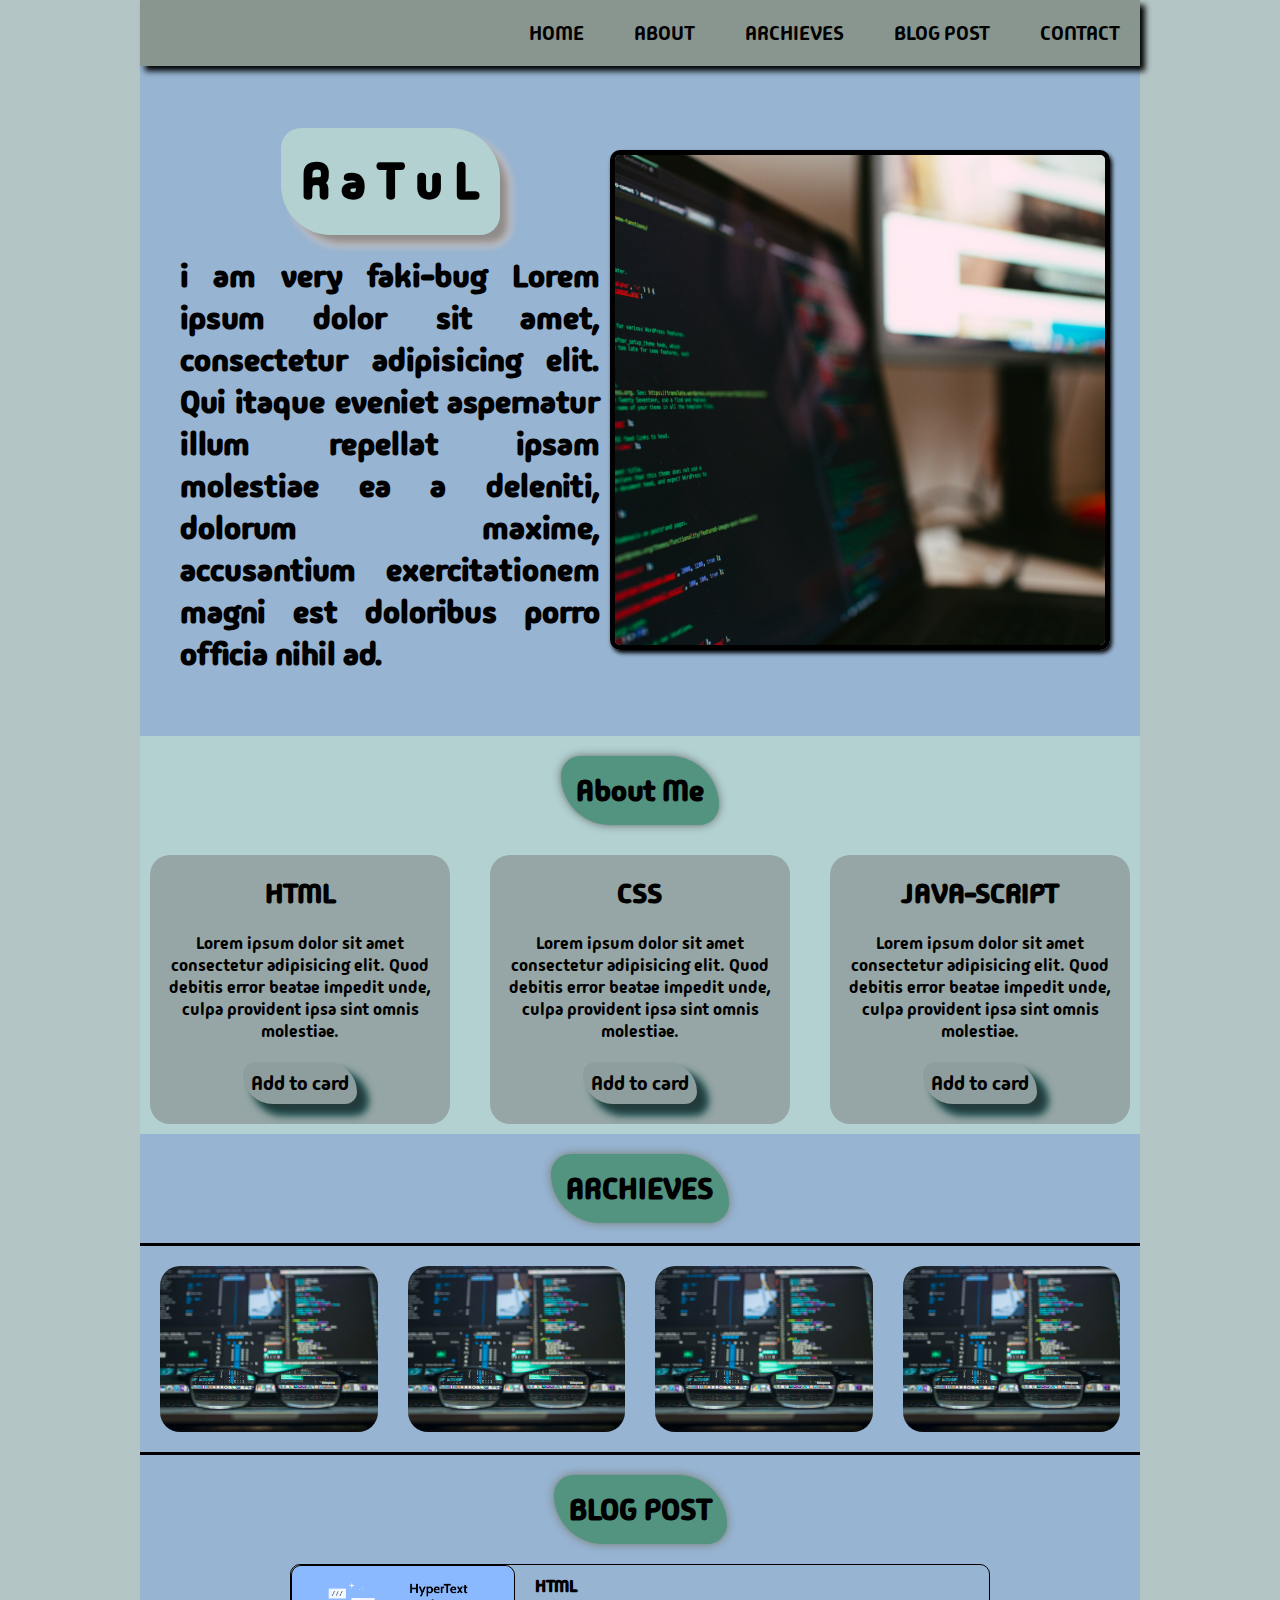
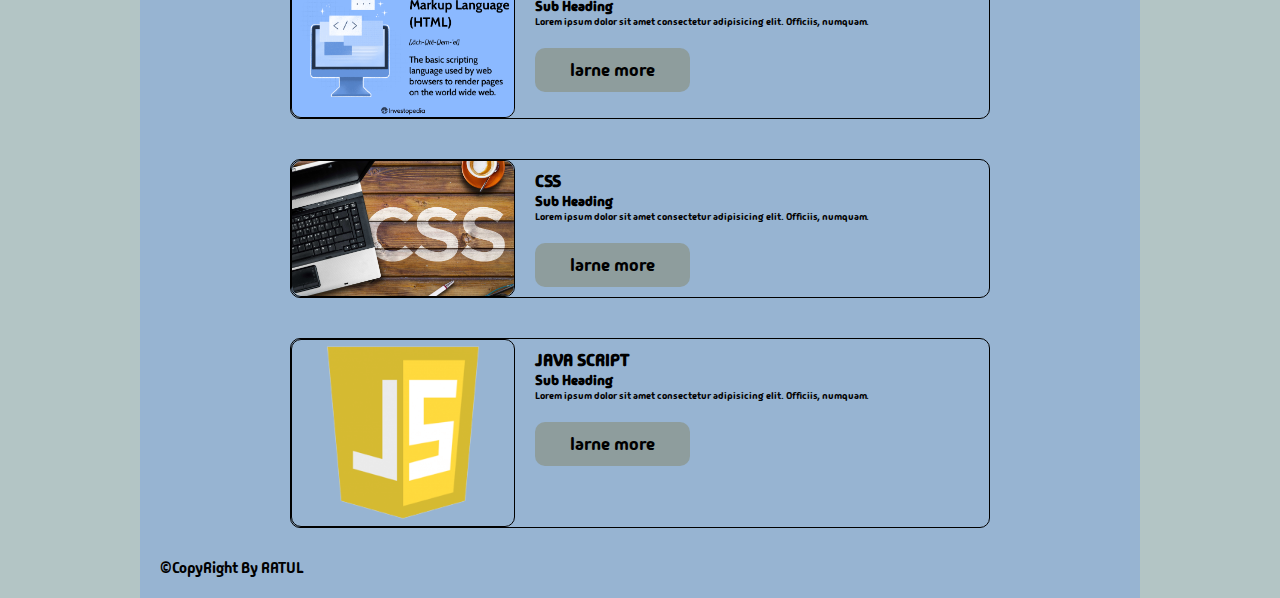
==== index.html @ d939a0e0 "first commit" ====
<!DOCTYPE html>
<html lang="en">
<head>
    <meta charset="UTF-8">
    <meta name="viewport" content="width=device-width, initial-scale=1.0">
    <title>Document</title>
    <!-- font asome cdn -->
    <link rel="stylesheet" href="https://cdnjs.cloudflare.com/ajax/libs/font-awesome/6.5.1/css/all.min.css" integrity="sha512-DTOQO9RWCH3ppGqcWaEA1BIZOC6xxalwEsw9c2QQeAIftl+Vegovlnee1c9QX4TctnWMn13TZye+giMm8e2LwA==" crossorigin="anonymous" referrerpolicy="no-referrer" />

    <link rel="stylesheet" href="index.css">

    <!-- google fonts -->
    <link rel="preconnect" href="https://fonts.googleapis.com">
<link rel="preconnect" href="https://fonts.gstatic.com" crossorigin>
<link href="https://fonts.googleapis.com/css2?family=Madimi+One&display=swap" rel="stylesheet">
</head>
<body>
    
<!-- header start here -->
<header>
    <figure class="logo-figure">

        <i class="fa-brands fa-apple logo"></i>
    </figure>
    <i class="fa-solid fa-bars fa-4x" id="menu__icon"></i>
    <nav id="menu" class="hidden">
        <ul>
            <li class="nav__link"><a href="#">HOME</a></li>
            <li class="nav__link"><a href="#blog-about">ABOUT</a></li>
            <li class="nav__link"><a href="#archieves-section">ARCHIEVES</a></li>
            <li class="nav__link"><a href="#blog-posts">BLOG POST</a></li>
            <li class="nav__link"><a href="contact.html">CONTACT</a></li>
        </ul>
    </nav>

</header>

<!-- header END here -->


<!-- main start here -->
<main>

    <!-- banner section start here -->

        <section id="blog-banner-section" class="banner">

            <article class="banner-articel">
                <h1 class="banner__heading" >R a T u L<h1>
                <p class="banner__decription text-justfy">i am very faki-bug Lorem ipsum dolor sit amet, consectetur adipisicing elit. Qui itaque eveniet aspernatur illum repellat ipsam molestiae ea a deleniti, dolorum maxime, accusantium exercitationem magni est doloribus porro officia nihil ad.

                </p>
            </article>
            <aside><img src="image/1.jpg" alt="banner picture" class="banner__img"></aside>

        </section>

    <!-- banner section end here -->

    <!-- about section start here -->

    
    <section class="section-center" id="blog-about">

        <h1 class="section-heading">About Me</h1>

          <div class="cards">

            <div class="card">
                <h3 class="card__title">HTML</h3>
                <div class="card__body">
                <p class="cards__decription">Lorem ipsum dolor sit amet consectetur adipisicing elit. Quod debitis error beatae impedit unde, culpa provident ipsa sint omnis molestiae.</p>
                    <button class="bnt about__bnt">Add to card</button>
                </div>
            </div>

            <div class="card">
                <h3 class="card__title">CSS</h3>
                <div class="card__body">
                    <p class="cards__decription">Lorem ipsum dolor sit amet consectetur adipisicing elit. Quod debitis error beatae impedit unde, culpa provident ipsa sint omnis molestiae.</p>
                    <button class="bnt about__bnt">Add to card</button>
                </div>
            </div>

            <div class="card">
                <h3 class="card__title">JAVA-SCRIPT</h3>
                <div class="card__body">
                    <p class="cards__decription">Lorem ipsum dolor sit amet consectetur adipisicing elit. Quod debitis error beatae impedit unde, culpa provident ipsa sint omnis molestiae.</p>
                    <button class="bnt about__bnt">Add to card</button>
                </div>
            </div>

            
          </div>

    </section>


    <!-- about section end here -->



    <!-- archieves section start here -->

    <section id="archieves-section" class="section-center">

        <h2 class="section-heading">ARCHIEVES</h2>

        <div class="archieves-container">

            <ul class="archieves__lists">
                <li class="archieves__list"><img src="image/2.jpg" alt="image 1" class="archieves__img"></li>
                <li class="archieves__list"><img src="image/2.jpg" alt="image 1" class="archieves__img"></li>
                <li class="archieves__list"><img src="image/2.jpg" alt="image 1" class="archieves__img"></li>
                <li class="archieves__list"><img src="image/2.jpg" alt="image 1" class="archieves__img"></li>
            </ul>

        </div>

    </section>
    
    <!-- archieves section end here -->

    <!-- blog post section start here -->

    <section class="section-center" id="blog-posts">

        <h1 class="section-heading">BLOG POST</h1>

        <div class="blog-posts section-center">


            <div class="blog__post">
                <aside class="blogpost__aside">
                    <img src="image/6.png" alt="" class="blog__img">
                </aside>
                <article class="blogpost__content">
                    <h2 class="blogpost__heading">HTML</h2>
                    <h3 class="blogpost__sub">Sub Heading</h3>
                    <p class="blogpost__decription">Lorem ipsum dolor sit amet consectetur adipisicing elit. Officiis, numquam.</p>
                    <button class="bnt blogpost__bnt">larne more</button>
                </article>
            </div>

            <div class="blog__post">
                <aside class="blogpost__aside">
                    <img src="image/7jpg.jpg" alt="" class="blog__img">
                </aside>
                <article class="blogpost__content">
                    <h2 class="blogpost__heading">CSS</h2>
                    <h3 class="blogpost__sub">Sub Heading</h3>
                    <p class="blogpost__decription">Lorem ipsum dolor sit amet consectetur adipisicing elit. Officiis, numquam.</p>
                    <button class="bnt blogpost__bnt">larne more</button>
                </article>
            </div>

            <div class="blog__post">
                <aside class="blogpost__aside">
                    <img src="image/8.png" alt="" class="blog__img">
                </aside>
                <article class="blogpost__content">
                    <h2 class="blogpost__heading">JAVA SCRIPT</h2>
                    <h3 class="blogpost__sub">Sub Heading</h3>
                    <p class="blogpost__decription">Lorem ipsum dolor sit amet consectetur adipisicing elit. Officiis, numquam.</p>
                    <button class="bnt blogpost__bnt">larne more</button>
                </article>
            </div>

          
        </div>

    </section>

    <!-- blog post section end here -->

    

    <!-- footer section start here -->

    <footer class="footer-section">
        <p class="copy__text">
            &copy;CopyRight By RATUL
        </p>
        <nav class="footer__nav">
            <a href="#" class="footer__link"><i class="fa-solid fa-house footer__icon"></i></a>
            <a href="https://www.facebook.com/ratul.is.420" class="footer__link" target="_blank"><i class="fa-brands fa-facebook footer__icon"></i></a>
            <a href="https://www.instagram.com/ratul__b/" class="footer__link" target="_blank"><i class="fa-brands fa-instagram footer__icon"></i></a>
            <a href="https://twitter.com/i/flow/single_sign_on" class="footer__link" target="_blank"><i class="fa-brands fa-twitter footer__icon" ></i></a>
            <a href="Use this link to join a WhatsApp voice call with ‎+880 1880-945580 (You): 
            https://call.whatsapp.com/voice/oAYkSB5lIgTxtEOyJjkT41 " class="footer__link" target="_blank"><i class="fa-brands fa-whatsapp footer__icon"></i></a>
        </nav>
    </footer>


    <!-- footer section end here -->


</main>
<!-- main end here -->






    <script src="index.js"></script>
</body>
</html>
---- index.css ----
/* reset and commen codes */
*{
    margin: 0;
    padding: 0;
    box-sizing: border-box;
    text-decoration: none;
    list-style-type: none;
    outline: none;
    font-weight: 400px;

}
.text-justfy{
    text-align: justify;

}
.text-white{
    color: #fff;
}
html{
    background-color: rgb(179, 197, 197);
    scroll-behavior: smooth;
    font-size: 62.5%;
    font-family: "Madimi One",sans-serif;

}

body{
    background-color: #97b4d2;
    width: 100rem;
    max-width: 100%;
    margin: auto;
    
}

.bnt{
    background-color: rgb(142, 157, 157);
    border: none;
    padding: .8rem;
    

}


.section-heading{
    margin: 2rem 0rem;
    font-size: 3rem;
    padding: 1.5rem;
    background-color: rgb(83, 148, 129);
    display: inline-block;
    border-radius: 2rem 5rem;
    box-shadow: 0rem 0rem .8rem rgb(88, 96, 96) , 0rem 0rem .6rem rgb(200, 225, 225);
    
    
}

.section-center{
    
    display: flex;
    flex-direction: column;
    align-items: center;
    

}


img{
    height: 100%;
    width: 100%;
    object-fit: cover;
    
}


/* reset and commen codes */


 /* header start here  */
    .logo{
        /* border: 4px solid gold; */
        
        font-size: 10rem;
        color: black;
        

    }


    header{
        background-color: rgb(137, 150, 143);
        display: flex;
        justify-content: space-between;
        align-items: center;
        padding: 2rem 1rem;
        position: relative;
        top: 0;
        left: 0;
        min-height: 5vh;
        z-index: 10;
        box-shadow: .5rem .5rem .6rem;
        
    }

    #menu__icon{
        display: none;
    }
    /* responsivnes start */
    @media screen and (max-width:992px) {
        
    }
    @media screen and (max-width:768px) {
        html{
            font-size: 55%;
            
        }

        .banner{
            flex-direction: column;
            flex-direction: column;
            text-align: center;
            gap: 3rem;
            height: auto;
            width: auto;

        }

        .banner__decription{
            font-size: large;
           
            text-align: center;
        }

        .archieves-container{
            width: 80%;
        
            
        }
        #archieves-section{
            min-height: auto;
        }
        
        .cards{
            width: 80%;

        }


        .blog__post{
            flex-direction: column;
            width: 80%;
        }

         #contact-section{
            min-height: auto;
        }
        /* .from-contacts{
            width: 80%;
        } */

    }
    @media screen and (max-width:660px) {
        header{
            flex-direction: column;
        }
        nav ul{
            flex-direction: column;
            align-items: center;
            /* margin-left: 5rem; */
        }
        .hidden{
            display: none;

        }
        #menu__icon{
            display: block;
            margin: 2rem 0rem;
        }


        .about-section{
            flex-direction: column;
            text-align: center;
            gap: 3rem;
            min-height: auto;
            min-width: none;
        }


        .banner__decription{
            text-align: justify;
        }

        .about-section{
            flex-direction: column;
        }

        .archieves__lists{
            flex-wrap: wrap;
            flex-direction: column;
            width: 90%;
        }

       .cards{
        flex-direction: column;
        min-height: auto;
        width: 80%;
       }

       .blog__post{
        width: 100%;
    }

    .from__contact{
        flex-direction: column;
    }

    .from__contact label{
        margin-bottom: .6rem;
    }
    .footer-section{
        flex-direction: column;
        align-items: center;
    }

    

    }
    /* responsivnes end */
    nav ul{
        display: flex;
        gap: 3rem;
        
    }

    
    
    .nav__link:hover{
        background-color: rgb(187, 204, 227);
        border-radius: 1rem ;
        transform: scale(1.4);
        
    }
    
.nav__link a{
    color: black;
    padding: 1rem;
        transition: all 2s linear;
        font-size: 20px;
        cursor: pointer;
}

/* header END here  */

 /* banner section start here  */

.banner{
    display: flex;
    padding: 2rem 1rem;
    justify-content: center;
    align-items: center;
    min-height: 70vh;
    margin: 2rem;
}

.banner article{
    font-size: 1.6rem;
    flex-basis: 50%;
    margin: 1rem;
    justify-content: center;
    text-align: center;
}
.banner aside{
    flex-basis: 50%;
    text-align: center;
}


 .banner__img{
    height: 50rem;
    width: 50rem;
    border: 5px solid;
    box-shadow: .2rem .3rem .4rem;
    border-radius: 1rem;
 }
 
 .banner__heading{
    background-color: rgb(179, 209, 209);
    display: inline-block;
    font-size: 5rem;
    margin-bottom: 2rem;
    padding: 2rem;
    border-radius: 2rem 5rem;
    box-shadow: 1rem 1rem .8rem rgb(145, 140, 140) , 1rem 1rem .8rem white;

 }  


 /* banner section end here  */


 /* about section start here */
#blog-about{
    background-color: rgb(179, 209, 209);
    
}





.cards{
    display: flex;
    gap: 2rem;
    align-items: center;
    justify-content: center;
}
 
.card{
    background-color: rgb(150, 166, 166);
    padding: 2rem 1rem;
    flex: 1;
    display: flex;
    flex-direction: column;
    align-items: center;
    margin: 1rem;
    gap: 2rem;
    border-radius: 2rem;
    text-align: center;
}

.card:hover{
    box-shadow: 1rem 1rem .8rem rgb(88, 96, 96) , 1rem 1rem .8rem rgb(179, 209, 209);
    transform: scale(1.1);
}

.card__title{
    font-size: 2.8rem;
    
}
.cards__decription{
    font-size: 1.7rem;
    margin-bottom: 2rem;
    text-align: center;
}

.about__bnt{

    font-family: "Madimi One",sans-serif;

    border-radius: 2rem 5rem; 
    font-size: 2rem;
    box-shadow: 1rem 1rem .8rem rgb(37, 58, 58) , 1rem 1rem .8rem rgb(24, 103, 103);
}

.about__bnt:hover{
    transform: scale(1.1);
}

 /* about section end here */
 
 /*  archieves section start here */

 

 .archieves-container{
  
    display: flex;
    justify-content: space-evenly;
    align-items: center;
    padding: 2rem;
    border-bottom: .3rem solid;
    border-top: .3rem solid;
    
 }
 .archieves__img{
    width: 100%;
    height: 100%;
    transition: all .3s linear;
    border-radius: 2rem;
    
 }
 .archieves__img:hover{
    transform: scale(1.1);
 }

 .archieves__lists{
    display: flex;
    text-align: center;
    gap: 3rem;
    
 }
 

/*  archieves section end here */


/* blog post section start here */

.blog-posts{
    gap: 3rem;
}

.blog__post{
    display: flex;
    width: 70%;
    transition: all .3s linear;
    border: .1rem solid;
    border-radius: 1rem;margin-bottom: 1rem;
}
#blog-posts{
    min-height: 65vh;
}
.blog__post:hover{
    transform: scale(1.1);
}

.blogpost__aside{
    flex: 1;
    border: .1rem solid;
    border-radius: 1rem;
}

.blog__img{
    border-radius: 1rem;
}

.blogpost__content{
    flex: 2;
    display: flex;
    flex-direction: column;
    padding: 1rem;
    margin-left: 1rem;
}

.blogpost__bnt{
    width: 35%;
    font-size: large;
    padding: 1rem;
    margin-top: 2rem;
    border-radius: 1rem;
    font-family: "Madimi One",sans-serif;
}

.blogpost__heading{
    font-size: 1.7rem;
}

.blogpost__sub{
    font-size: 1.4rem;
}

/* blog post section end here */


/* CONTACT section start here */

#contact-section{
    background-color: rgb(152, 177, 181);
    min-height: 50vh;
}


.from__contact{
    margin-bottom: 2rem;
    display: flex;
    justify-content: center;
    align-items: center;
}

.from__contact label{
    font-size: 3rem;
    flex: .3;
}
.from__contact> input , textarea{
    width: 30rem;
    padding: .6rem;
    border: none;
    border-radius: .7rem .7rem;
    flex: .7;
}
textarea{
    resize: none;
    height: 10vh;
}
.from__fild__bnt{
    display: flex;
    justify-content: end;
}

.from__bnt{
    background-color: rgb(80, 167, 139);
    border-radius: 1rem 1rem;
    width: 30%;
    font-size: large;
    font-family: "Madimi One",sans-serif;
}


/* CONTACT section end here */



/* footer section start here */

.footer-section{
    display: flex;
    justify-content: space-between;
    min-height: 5vh;
}
.footer__nav{
    display: flex;
    gap: 3rem;
}
.footer__icon{
    font-size: 3rem;
    color: black;
    
}
.footer__icon:hover{
color: tomato;
}
.copy__text{
    padding: 2rem;
    font-size: 1.5rem;
}

   /* footer section end here */

/* footer icon color start hear */
.fa-facebook{
    color: blue;
   }
   .fa-instagram{
 color: white;
    background-image: linear-gradient(purple,rgb(234, 61, 90),red ,rgb(234, 231, 4));
    border-radius: .7rem;
   }
   .fa-twitter{
    color: blue;
   }
   .fa-whatsapp{
    color: rgb(10, 191, 10);
   }
/* footer icon color start hear */
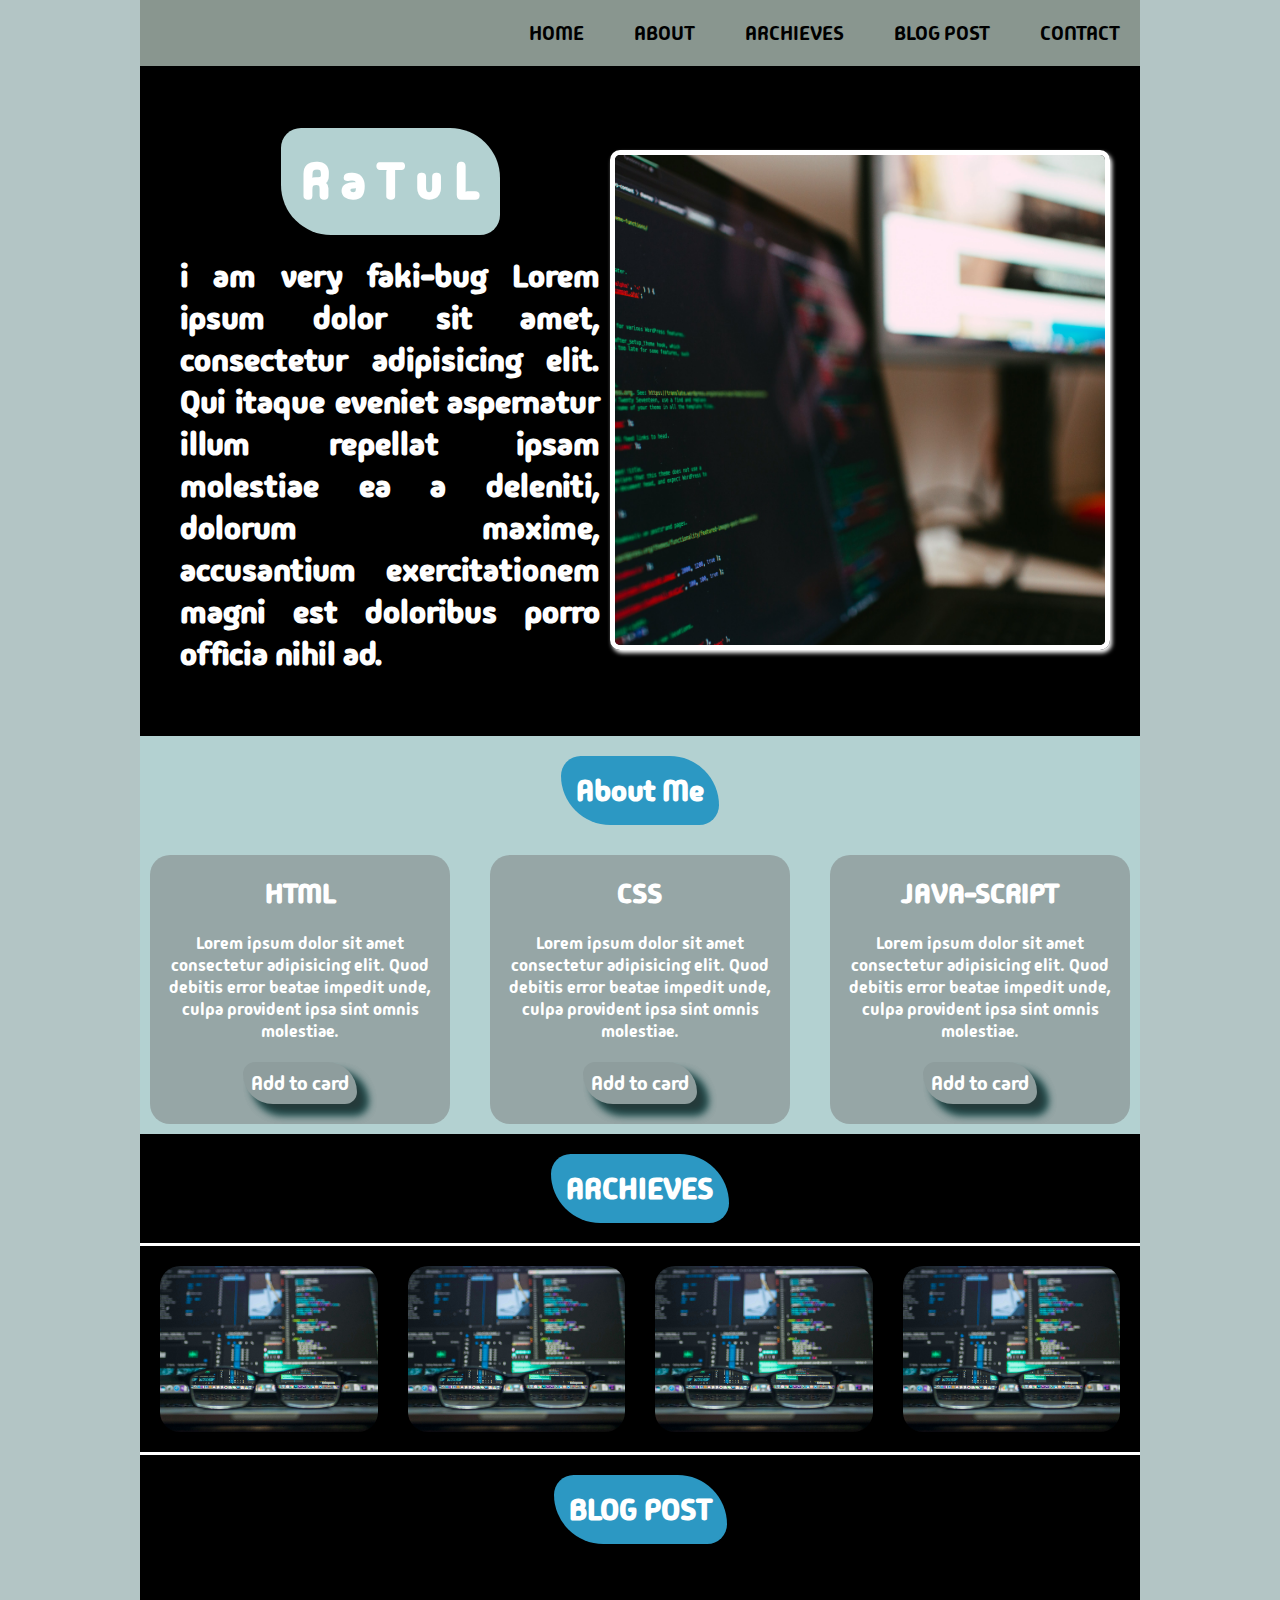
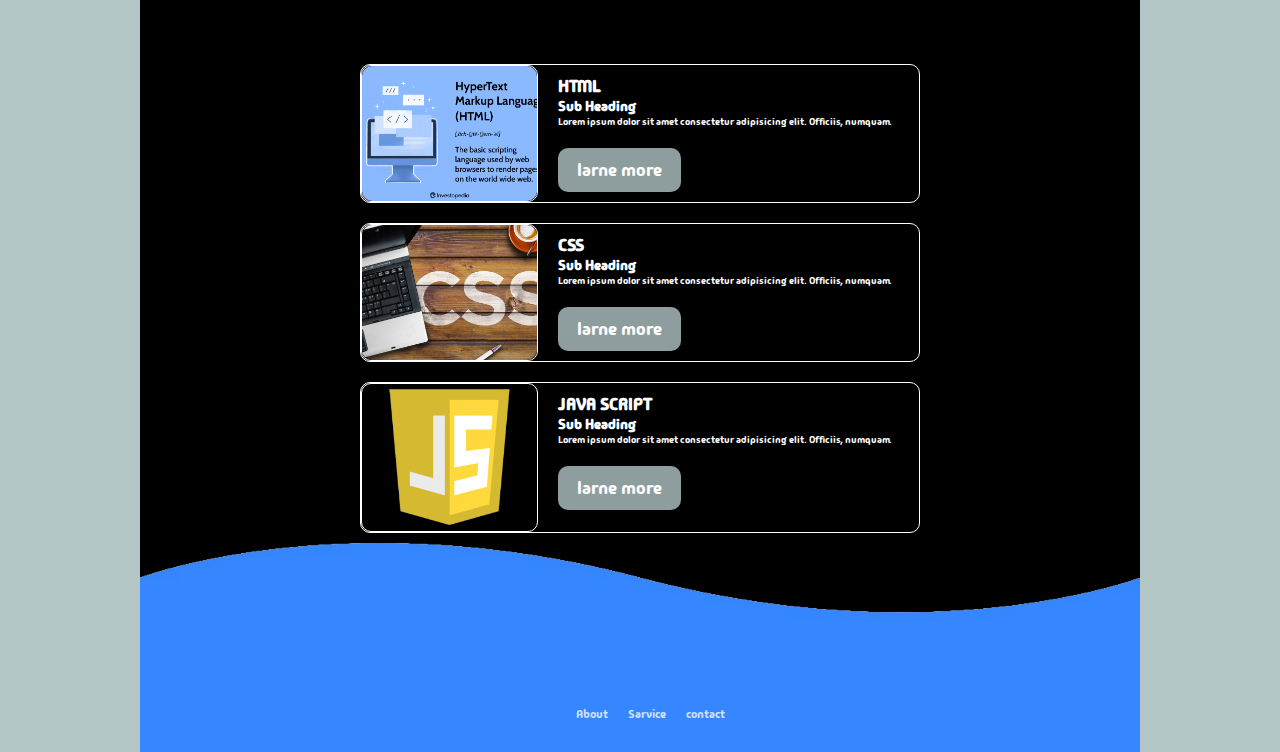
==== commit d7aeb425: "first commit" ====
--- a/index.html
+++ b/index.html
@@ -175,28 +175,40 @@
 
     
 
-    <!-- footer section start here -->
-
-    <footer class="footer-section">
-        <p class="copy__text">
-            &copy;CopyRight By RATUL
-        </p>
-        <nav class="footer__nav">
-            <a href="#" class="footer__link"><i class="fa-solid fa-house footer__icon"></i></a>
-            <a href="https://www.facebook.com/ratul.is.420" class="footer__link" target="_blank"><i class="fa-brands fa-facebook footer__icon"></i></a>
-            <a href="https://www.instagram.com/ratul__b/" class="footer__link" target="_blank"><i class="fa-brands fa-instagram footer__icon"></i></a>
-            <a href="https://twitter.com/i/flow/single_sign_on" class="footer__link" target="_blank"><i class="fa-brands fa-twitter footer__icon" ></i></a>
-            <a href="Use this link to join a WhatsApp voice call with ‎+880 1880-945580 (You): 
-            https://call.whatsapp.com/voice/oAYkSB5lIgTxtEOyJjkT41 " class="footer__link" target="_blank"><i class="fa-brands fa-whatsapp footer__icon"></i></a>
-        </nav>
-    </footer>
-
-
-    <!-- footer section end here -->
+  
 
 
 </main>
 <!-- main end here -->
+
+
+  <!-- footer section start here -->
+
+  <footer>
+    <div class="waves">
+        <div class="wave" id="wave1"></div>
+        <div class="wave" id="wave2"></div>
+        <div class="wave" id="wave3"></div>
+        <div class="wave" id="wave4"></div>
+    </div>
+    <ul class="sosal-icon">
+        
+        <li><a href="https://www.facebook.com/ratul.is.420" class="footer__link" target="_blank"><i class="fa-brands fa-facebook footer__icon"></i></a></li>
+        <li><a href="https://www.instagram.com/ratul__b/" class="footer__link" target="_blank"><i class="fa-brands fa-instagram footer__icon"></i></a></li>
+        <li><a href="https://twitter.com/i/flow/single_sign_on" class="footer__link" target="_blank"><i class="fa-brands fa-twitter footer__icon" ></i></a></li>
+        <li> <a href="Use this link to join a WhatsApp voice call with ‎+880 1880-945580 (You): 
+            https://call.whatsapp.com/voice/oAYkSB5lIgTxtEOyJjkT41 " class="footer__link" target="_blank"><i class="fa-brands fa-whatsapp footer__icon"></i></a></li>
+    </ul>
+    <ul class="menu">
+        <li><a href="#" class="footer__link"><i class="fa-solid fa-house footer__icon"></i></a></li>
+        <li><a href="">About</a></li>
+        <li><a href="">Sarvice</a></li>
+        <li><a href="contact.html">contact</a></li>
+    </ul>
+</footer>
+
+
+    <!-- footer section end here -->
 
 
 
--- a/index.css
+++ b/index.css
@@ -7,6 +7,7 @@
     list-style-type: none;
     outline: none;
     font-weight: 400px;
+    color: white;
 
 }
 .text-justfy{
@@ -25,11 +26,10 @@
 }
 
 body{
-    background-color: #97b4d2;
+    background-color: #000000;
     width: 100rem;
     max-width: 100%;
     margin: auto;
-    
 }
 
 .bnt{
@@ -45,10 +45,10 @@
     margin: 2rem 0rem;
     font-size: 3rem;
     padding: 1.5rem;
-    background-color: rgb(83, 148, 129);
+    background-color: rgb(44, 152, 195);
     display: inline-block;
     border-radius: 2rem 5rem;
-    box-shadow: 0rem 0rem .8rem rgb(88, 96, 96) , 0rem 0rem .6rem rgb(200, 225, 225);
+    /* box-shadow: 0rem 0rem .8rem rgb(45, 48, 48) , 0rem 0rem .6rem rgb(45, 50, 50); */
     
     
 }
@@ -58,8 +58,6 @@
     display: flex;
     flex-direction: column;
     align-items: center;
-    
-
 }
 
 
@@ -96,7 +94,7 @@
         left: 0;
         min-height: 5vh;
         z-index: 10;
-        box-shadow: .5rem .5rem .6rem;
+        /* box-shadow: .5rem .5rem .6rem; */
         
     }
 
@@ -289,7 +287,7 @@
     margin-bottom: 2rem;
     padding: 2rem;
     border-radius: 2rem 5rem;
-    box-shadow: 1rem 1rem .8rem rgb(145, 140, 140) , 1rem 1rem .8rem white;
+    /* box-shadow: 1rem 1rem .8rem rgb(145, 140, 140) , 1rem 1rem .8rem white; */
 
  }  
 
@@ -328,7 +326,7 @@
 }
 
 .card:hover{
-    box-shadow: 1rem 1rem .8rem rgb(88, 96, 96) , 1rem 1rem .8rem rgb(179, 209, 209);
+    /* box-shadow: 1rem 1rem .8rem rgb(88, 96, 96) , 1rem 1rem .8rem rgb(179, 209, 209); */
     transform: scale(1.1);
 }
 
@@ -396,7 +394,8 @@
 /* blog post section start here */
 
 .blog-posts{
-    gap: 3rem;
+    gap: 1rem;
+    margin: 10rem;
 }
 
 .blog__post{
@@ -404,10 +403,13 @@
     width: 70%;
     transition: all .3s linear;
     border: .1rem solid;
-    border-radius: 1rem;margin-bottom: 1rem;
+    border-radius: 1rem;
+    margin-bottom: 1rem;
+    
 }
 #blog-posts{
     min-height: 65vh;
+    
 }
 .blog__post:hover{
     transform: scale(1.1);
@@ -540,6 +542,124 @@
    .fa-whatsapp{
     color: rgb(10, 191, 10);
    }
+
+
+
+
+
+
+
+
+
+   footer{
+    position: relative;
+    width: 100%;
+    background: #3586ff;
+    min-height: 100px;
+    padding: 20px 50px;
+    display: flex;
+    justify-content: center;
+    align-items: center;
+    flex-direction: column;
+    
+}
+footer .sosal-icon, footer .menu{
+    position: relative;
+    display: flex;
+    justify-content: center;
+    align-items: center;
+    margin: 10px 0;
+}
+footer .sosal-icon li, footer .menu li{
+list-style: none;
+}
+footer .sosal-icon li a, footer .menu li a{
+    font-size: 2rem;
+    color: #fff;
+    margin: 0 10px;
+    display: inline-block;
+    transition: 0.5s;
+}
+
+footer .sosal-icon li a:hover{
+    transform: translateY(-10px);
+}
+
+
+
+footer .menu li a{
+    font-size: 1.2rem;
+    color: #fff;
+    margin: 0 10px;
+    display: inline-block;
+    text-decoration: none;
+    opacity: 0.75;
+}
+footer .menu li a:hover{
+    opacity: 1;
+}
+
+
+
+footer .wave{
+    position: absolute;
+    top: -100px;
+    left: 0;
+    width: 100%;
+    height: 100px;
+    background: url(image/wave-removebg-preview.png);
+    background-size: 1000px 100px;
+
+    
+}
+footer .wave#wave1{
+    z-index: 1000;
+    opacity: 1;
+    bottom: 0;
+    animation: animatewave 4s linear infinite;
+}
+
+footer .wave#wave2{
+    z-index: 999;
+    opacity: 0.5;
+    bottom: 10px;
+    animation: animatewave_02 4s linear infinite;
+}
+
+footer .wave#wave3{
+    z-index: 1000;
+    opacity: 0.2;
+    bottom: 15px;
+    animation: animatewave 3s linear infinite;
+}
+
+footer .wave#wave4{
+    z-index: 999;
+    opacity: 0.7;
+    bottom: 20px;
+    animation: animatewave_02 3s linear infinite;
+}
+    @keyframes  animatewave{
+        0%{
+            background-position-x: 1000px;
+        }
+
+        100%{
+            background-position-x: 0px;
+        }
+    }
+
+    @keyframes  animatewave_02{
+        0%{
+            background-position-x: 0px;
+        }
+
+        100%{
+            background-position-x: 1000px;
+        }
+    }
+
+
 /* footer icon color start hear */
 
 
